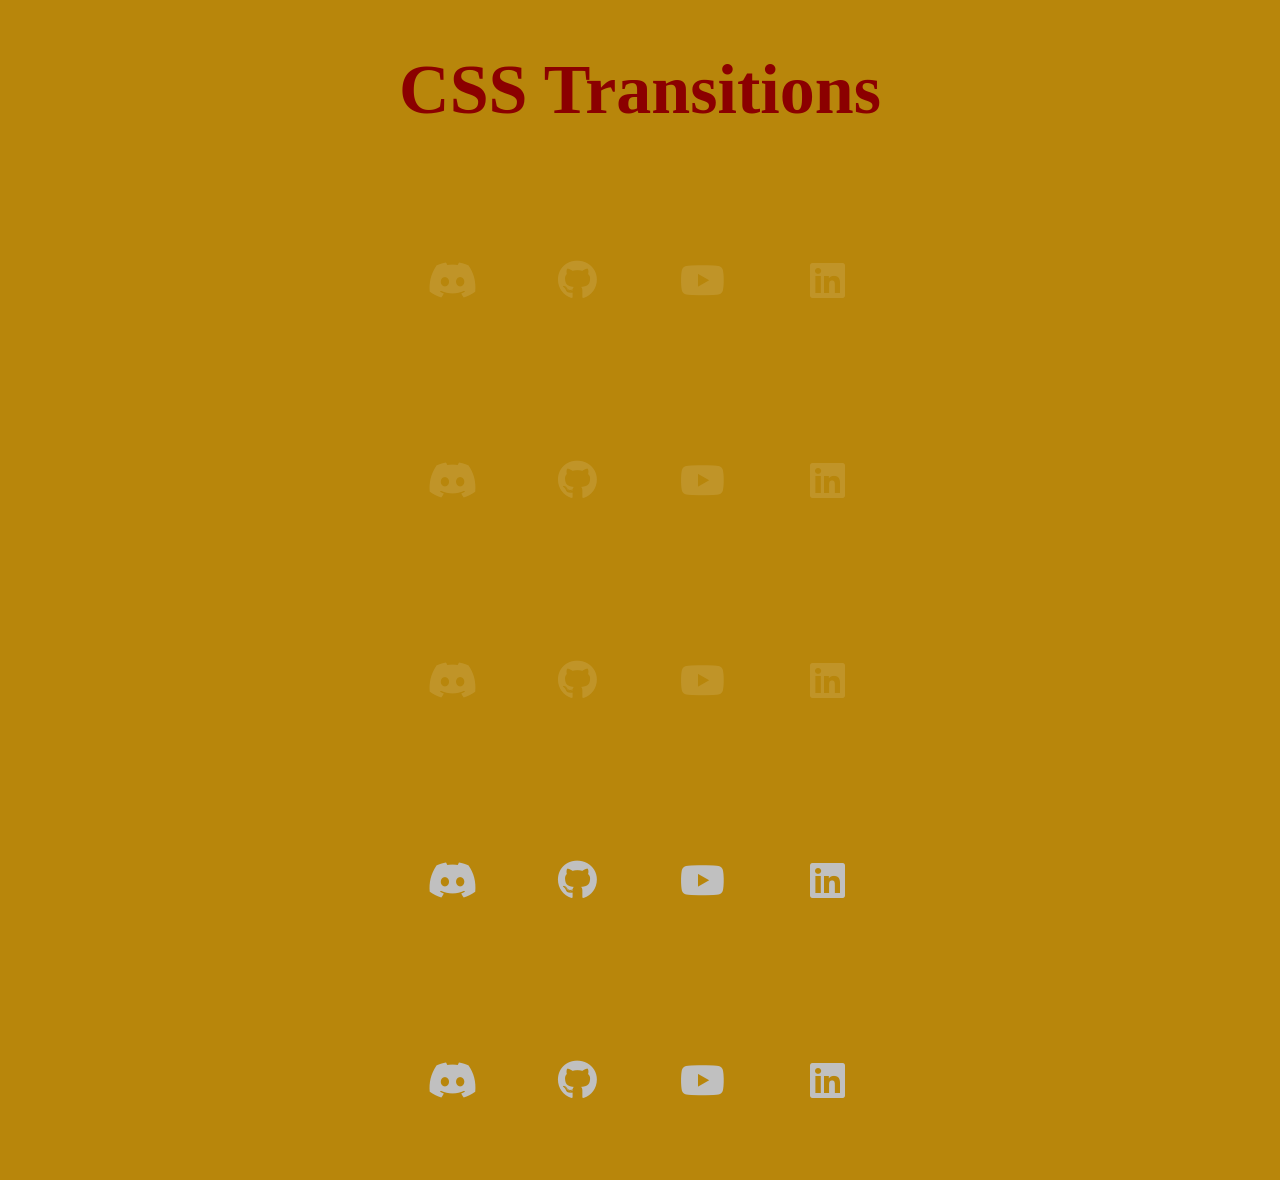
==== 02-Icon-Transitions/index.html @ 2c87c0fa "Updated" ====
<!DOCTYPE html>
<html lang="en">
<head>
    <meta charset="UTF-8">
    <meta http-equiv="X-UA-Compatible" content="IE=edge">
    <meta name="viewport" content="width=device-width, initial-scale=1.0">
    <title>Icon Transitions</title>
    <link rel="stylesheet" href="https://cdnjs.cloudflare.com/ajax/libs/font-awesome/6.2.1/css/all.min.css">
    <link rel="stylesheet" href="styles.css">
</head>
<body>
    <center>
        <h1> CSS Transitions</h1>
        <div class="container">
            <section>
                <div class="box shadow">
                    <i class="fa-brands fa-discord"></i>
                </div>
                <div class="box shadow">
                    <i class="fa-brands fa-github"></i>
                </div>
                <div class="box shadow">
                    <i class="fa-brands fa-youtube"></i>
                </div>
                <div class="box shadow">
                    <i class="fa-brands fa-linkedin"></i>
                </div>
            </section>
            <section>
                <div class="box colour-shadow">
                    <i class="fa-brands fa-discord"></i>
                </div>
                <div class="box colour-shadow">
                    <i class="fa-brands fa-github"></i>
                </div>
                <div class="box colour-shadow">
                    <i class="fa-brands fa-youtube"></i>
                </div>
                <div class="box colour-shadow">
                    <i class="fa-brands fa-linkedin"></i>
                </div>
            </section>
            <section>
                <div class="box floating-box">
                    <i class="fa-brands fa-discord"></i>
                </div>
                <div class="box floating-box">
                    <i class="fa-brands fa-github"></i>
                </div>
                <div class="box floating-box">
                    <i class="fa-brands fa-youtube"></i>
                </div>
                <div class="box floating-box">
                    <i class="fa-brands fa-linkedin"></i>
                </div>
            </section>
            <section>
                <div class="box button">
                    <i class="fa-brands fa-discord"></i>
                </div>
                <div class="box button">
                    <i class="fa-brands fa-github"></i>
                </div>
                <div class="box button">
                    <i class="fa-brands fa-youtube"></i>
                </div>
                <div class="box button">
                    <i class="fa-brands fa-linkedin"></i>
                </div>
            </section>
            <section>
                <div class="box zoom-in">
                    <i class="fa-brands fa-discord"></i>
                </div>
                <div class="box zoom-in">
                    <i class="fa-brands fa-github"></i>
                </div>
                <div class="box zoom-in">
                    <i class="fa-brands fa-youtube"></i>
                </div>
                <div class="box zoom-in">
                    <i class="fa-brands fa-linkedin"></i>
                </div>
            </section>            

        </div>
    </center>
</body>
</html>
---- 02-Icon-Transitions/styles.css ----
* {
    margin: 0px;
    padding: 0px;
    box-sizing: border-box;
}

body {
    background-color: darkgoldenrod;
    font-family: 'Times New Roman', Times, serif;
}

h1 {
    font-size: 70px;
    margin: 50px;
    color: darkred;    
}

.container {
    width: 500px;
    justify-content: space-between;
}

section {
    display: flex;
    align-items: center;
    float: left;
    width: 100%;
    height: 200px;
}

.box {
    width: 60px;
    height: 60px;
    margin: auto;
    display: flex;
    align-items: center;
    cursor: pointer;
}

i {
    margin: auto;
    font-size: 40px;
}

:root {
    --discord: yellow;
    --github: blue;
    --youtube: red;
    --linkedin: green;
}

.shadow {
    border-radius: 50%;
    color: rgba(255, 255, 255, 0.122);
}

.shadow:hover {
    color: rgba(255, 255, 255, 0.676);
    box-shadow: 0 8px 8px 0 rgba(0, 0, 0, 0.744);
    transform: scale(1.1);
    transition: 2s;
}

.colour-shadow {
    border-radius: 50%;
    color: rgba(255, 255, 255, 0.122);
}

.colour-shadow:nth-child(1):hover {
    color: var(--discord);
    box-shadow: 0 4px 4px 0 var(--discord);
}

.colour-shadow:nth-child(2):hover {
    color: var(--github);
    box-shadow: 0 4px 4px 0 var(--github);
}

.colour-shadow:nth-child(3):hover {
    color: var(--youtube);
    box-shadow: 0 4px 4px 0 var(--youtube);
}

.colour-shadow:nth-child(4):hover {
    color: var(--linkedin);
    box-shadow: 0 4px 4px 0 var(--linkedin);
}

.floating-box i {
    color: rgba(255, 255, 255, 0.122);
}

.floating-box:hover {
    border-radius: 50%;
    box-shadow: 0 22px 6px -6px rgba(0 , 0, 0, 0.55);
    animation: float 4s infinite;
}

@keyframes float {
    0% {
        transform: translatey(0px);
    }
    50% {
        transform: translatey(-10px);
    }
    100% {
        transform: translatey(0px);
    }
}

.floating-box:hover .fa-discord {
    color: var(--discord);
}   

.floating-box:hover .fa-github {
    color: var(--github);
}   

.floating-box:hover .fa-youtube {
    color: var(--youtube);
}   

.floating-box:hover .fa-linkedin {
    color: var(--linkedin);
}

.button {
    color: silver;
}

.button:hover {
    background-color: black;
    border-radius: 25px;
}

.button:nth-child(1):hover {
    border-bottom: var(--discord) 5px solid;
}

.button:nth-child(2):hover {
    border-bottom: var(--github) 5px solid;
}

.button:nth-child(3):hover {
    border-bottom: var(--youtube) 5px solid;
}

.button:nth-child(4):hover {
    border-bottom: var(--linkedin) 5px solid;
}

.zoom-in {
    color: silver;
}

.zoom-in:hover .fa-discord {
    color: var(--discord);
}
.zoom-in:hover .fa-github {
    color: var(--github);
}
.zoom-in:hover .fa-youtube {
    color: var(--youtube);
}
.zoom-in:hover .fa-linkedin {
    color: var(--linkedin);
}
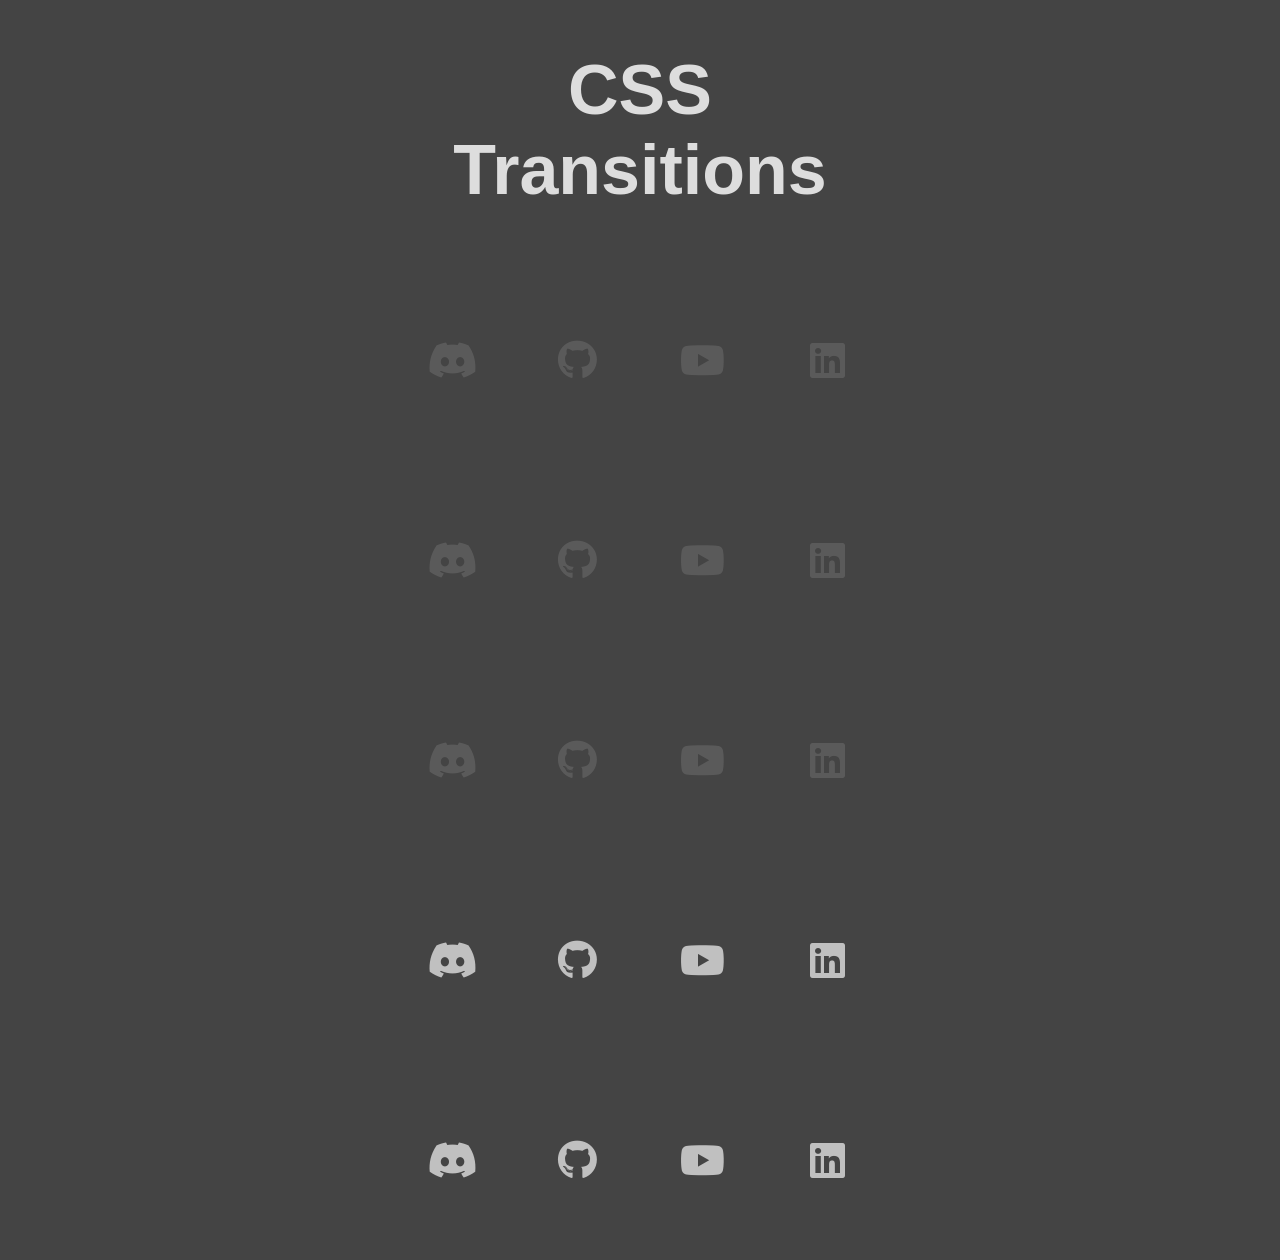
==== commit 086f3040: "Made more improvement to the Icon Transition project - introducted Flexbox and tweaks to colours" ====
--- a/02-Icon-Transitions/index.html
+++ b/02-Icon-Transitions/index.html
@@ -4,86 +4,86 @@
     <meta charset="UTF-8">
     <meta http-equiv="X-UA-Compatible" content="IE=edge">
     <meta name="viewport" content="width=device-width, initial-scale=1.0">
+    <link rel="stylesheet" href="https://cdnjs.cloudflare.com/ajax/libs/font-awesome/6.2.1/css/all.min.css">
+    <link rel="icon" type="image/png" href="./images/billy.png">
+    <link rel="stylesheet" href="styles.css">
     <title>Icon Transitions</title>
-    <link rel="stylesheet" href="https://cdnjs.cloudflare.com/ajax/libs/font-awesome/6.2.1/css/all.min.css">
-    <link rel="stylesheet" href="styles.css">
 </head>
 <body>
-    <center>
+        
+    <div class="container">
         <h1> CSS Transitions</h1>
-        <div class="container">
-            <section>
-                <div class="box shadow">
-                    <i class="fa-brands fa-discord"></i>
-                </div>
-                <div class="box shadow">
-                    <i class="fa-brands fa-github"></i>
-                </div>
-                <div class="box shadow">
-                    <i class="fa-brands fa-youtube"></i>
-                </div>
-                <div class="box shadow">
-                    <i class="fa-brands fa-linkedin"></i>
-                </div>
-            </section>
-            <section>
-                <div class="box colour-shadow">
-                    <i class="fa-brands fa-discord"></i>
-                </div>
-                <div class="box colour-shadow">
-                    <i class="fa-brands fa-github"></i>
-                </div>
-                <div class="box colour-shadow">
-                    <i class="fa-brands fa-youtube"></i>
-                </div>
-                <div class="box colour-shadow">
-                    <i class="fa-brands fa-linkedin"></i>
-                </div>
-            </section>
-            <section>
-                <div class="box floating-box">
-                    <i class="fa-brands fa-discord"></i>
-                </div>
-                <div class="box floating-box">
-                    <i class="fa-brands fa-github"></i>
-                </div>
-                <div class="box floating-box">
-                    <i class="fa-brands fa-youtube"></i>
-                </div>
-                <div class="box floating-box">
-                    <i class="fa-brands fa-linkedin"></i>
-                </div>
-            </section>
-            <section>
-                <div class="box button">
-                    <i class="fa-brands fa-discord"></i>
-                </div>
-                <div class="box button">
-                    <i class="fa-brands fa-github"></i>
-                </div>
-                <div class="box button">
-                    <i class="fa-brands fa-youtube"></i>
-                </div>
-                <div class="box button">
-                    <i class="fa-brands fa-linkedin"></i>
-                </div>
-            </section>
-            <section>
-                <div class="box zoom-in">
-                    <i class="fa-brands fa-discord"></i>
-                </div>
-                <div class="box zoom-in">
-                    <i class="fa-brands fa-github"></i>
-                </div>
-                <div class="box zoom-in">
-                    <i class="fa-brands fa-youtube"></i>
-                </div>
-                <div class="box zoom-in">
-                    <i class="fa-brands fa-linkedin"></i>
-                </div>
-            </section>            
+        <section>
+            <div class="box shadow">
+                <i class="fa-brands fa-discord"></i>
+            </div>
+            <div class="box shadow">
+                <i class="fa-brands fa-github"></i>
+            </div>
+            <div class="box shadow">
+                <i class="fa-brands fa-youtube"></i>
+            </div>
+            <div class="box shadow">
+                <i class="fa-brands fa-linkedin"></i>
+            </div>
+        </section>
+        <section>
+            <div class="box colour-shadow">
+                <i class="fa-brands fa-discord"></i>
+            </div>
+            <div class="box colour-shadow">
+                <i class="fa-brands fa-github"></i>
+            </div>
+            <div class="box colour-shadow">
+                <i class="fa-brands fa-youtube"></i>
+            </div>
+            <div class="box colour-shadow">
+                <i class="fa-brands fa-linkedin"></i>
+            </div>
+        </section>
+        <section>
+            <div class="box floating-box">
+                <i class="fa-brands fa-discord"></i>
+            </div>
+            <div class="box floating-box">
+                <i class="fa-brands fa-github"></i>
+            </div>
+            <div class="box floating-box">
+                <i class="fa-brands fa-youtube"></i>
+            </div>
+            <div class="box floating-box">
+                <i class="fa-brands fa-linkedin"></i>
+            </div>
+        </section>
+        <section>
+            <div class="box button">
+                <i class="fa-brands fa-discord"></i>
+            </div>
+            <div class="box button">
+                <i class="fa-brands fa-github"></i>
+            </div>
+            <div class="box button">
+                <i class="fa-brands fa-youtube"></i>
+            </div>
+            <div class="box button">
+                <i class="fa-brands fa-linkedin"></i>
+            </div>
+        </section>
+        <section>
+            <div class="box zoom-in">
+                <i class="fa-brands fa-discord"></i>
+            </div>
+            <div class="box zoom-in">
+                <i class="fa-brands fa-github"></i>
+            </div>
+            <div class="box zoom-in">
+                <i class="fa-brands fa-youtube"></i>
+            </div>
+            <div class="box zoom-in">
+                <i class="fa-brands fa-linkedin"></i>
+            </div>
+        </section>            
 
-        </div>
-    </center>
+    </div>
 </body>
 </html>
--- a/02-Icon-Transitions/styles.css
+++ b/02-Icon-Transitions/styles.css
@@ -5,14 +5,18 @@
 }
 
 body {
-    background-color: darkgoldenrod;
-    font-family: 'Times New Roman', Times, serif;
+    background-color: #444;
+    font-family: Verdana, Geneva, Tahoma, sans-serif;
+    display: flex;
+    align-items: center;
+    justify-content: center;
 }
 
 h1 {
     font-size: 70px;
     margin: 50px;
-    color: darkred;    
+    color: #ddd;    
+    text-align: center;
 }
 
 .container {
@@ -43,10 +47,10 @@
 }
 
 :root {
-    --discord: yellow;
-    --github: blue;
-    --youtube: red;
-    --linkedin: green;
+    --discord: #a4a407;
+    --github: #06347e;
+    --youtube: #d12222;
+    --linkedin: #1c961c;
 }
 
 .shadow {
